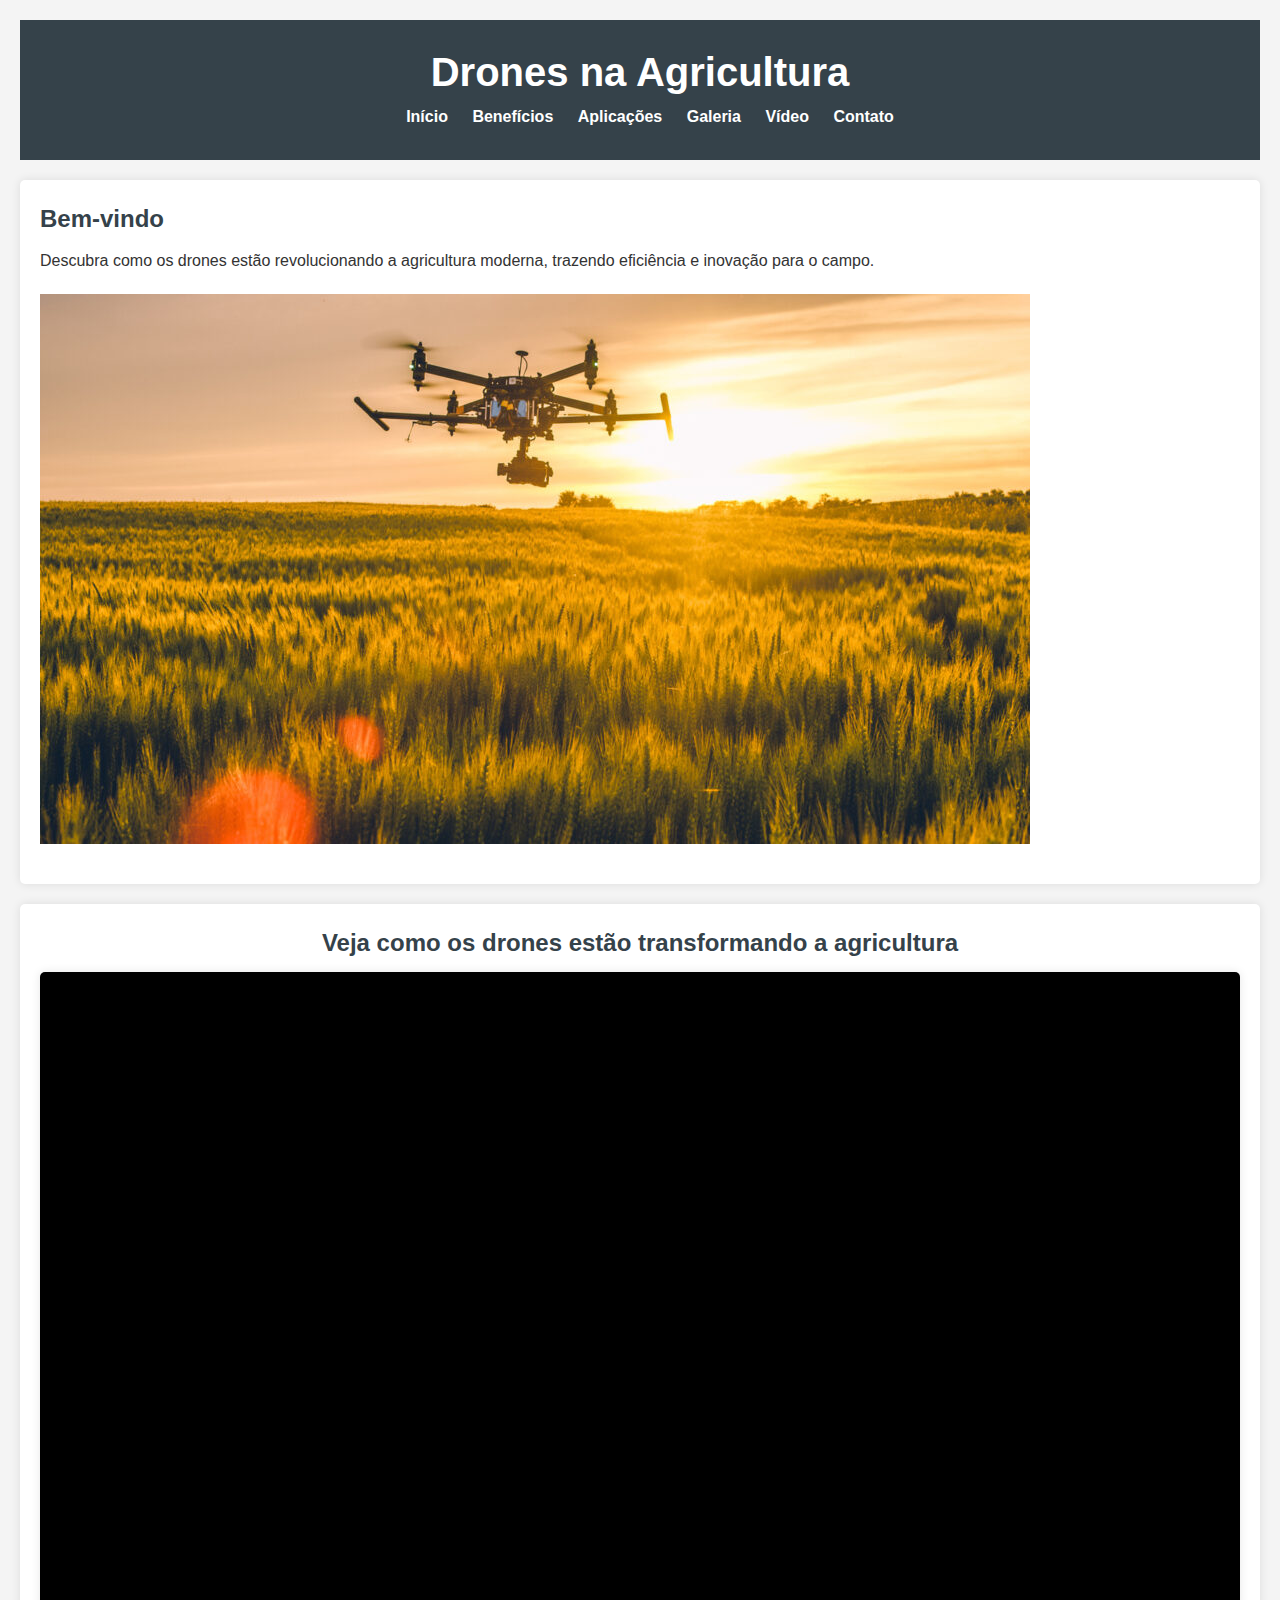
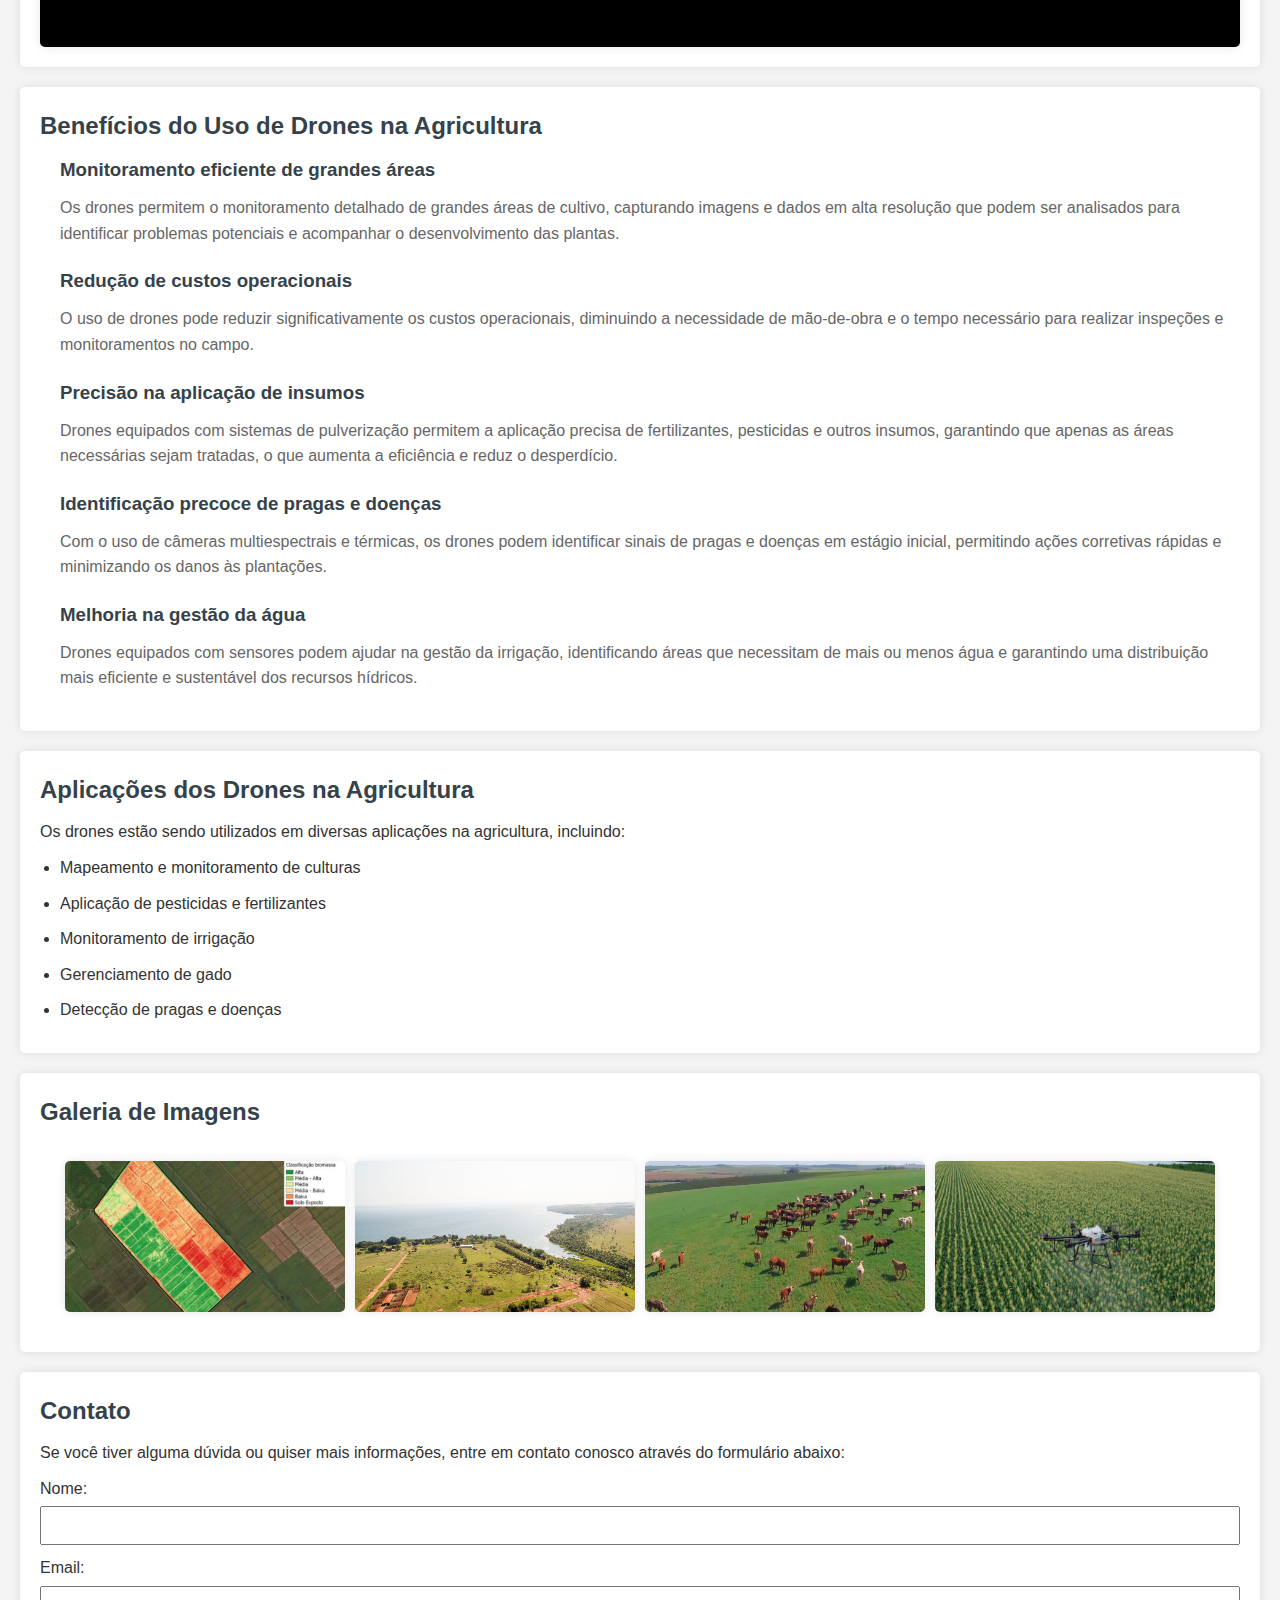
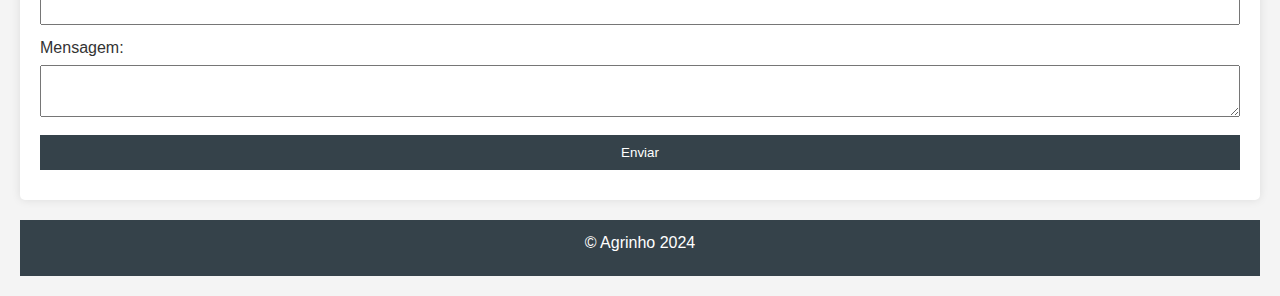
==== Agrinho- Agatha/Agrinho/Home/index.html @ 697ae7cf "Add files via upload" ====
<!DOCTYPE html>
<html lang="pt-BR">
<head>
    <meta charset="UTF-8">
    <meta name="viewport" content="width=device-width, initial-scale=1.0">
    <title>Drones na Agricultura</title>
    <link rel="stylesheet" href="styles.css">
</head>
<body>
    <header>
        <h1>Drones na Agricultura</h1>
        <nav>
            <ul>
                <li><a href="#home">Início</a></li>
                <li><a href="#beneficios">Benefícios</a></li>
                <li><a href="#aplicacoes">Aplicações</a></li>
                <li><a href="#galeria">Galeria</a></li>
                <li><a href="#video-explicativo">Vídeo</a></li>
                <li><a href="#contato">Contato</a></li>
            </ul>
        </nav>
    </header>
    <main>
        <section id="home">
            <h2>Bem-vindo</h2>
            <p>Descubra como os drones estão revolucionando a agricultura moderna, trazendo eficiência e inovação para o campo.</p>
            <img src="drones-na-agricultura.jpg" alt="Drone na Agricultura">
        </section>
        <section id="video-explicativo">
            <h2>Veja como os drones estão transformando a agricultura</h2>
            <div class="video-container">
                <iframe width="560" height="315" src="https://www.youtube.com/embed/dvYqY8XWWVU?si=3HwVaK6uLhfMKFwq" frameborder="0" allow="accelerometer; autoplay; clipboard-write; encrypted-media; gyroscope; picture-in-picture" allowfullscreen></iframe>
            </div>
        </section>
        <section id="beneficios">
            <h2>Benefícios do Uso de Drones na Agricultura</h2>
            <ul>
                <li>
                    <h3>Monitoramento eficiente de grandes áreas</h3>
                    <p>Os drones permitem o monitoramento detalhado de grandes áreas de cultivo, capturando imagens e dados em alta resolução que podem ser analisados para identificar problemas potenciais e acompanhar o desenvolvimento das plantas.</p>
                </li>
                <li>
                    <h3>Redução de custos operacionais</h3>
                    <p>O uso de drones pode reduzir significativamente os custos operacionais, diminuindo a necessidade de mão-de-obra e o tempo necessário para realizar inspeções e monitoramentos no campo.</p>
                </li>
                <li>
                    <h3>Precisão na aplicação de insumos</h3>
                    <p>Drones equipados com sistemas de pulverização permitem a aplicação precisa de fertilizantes, pesticidas e outros insumos, garantindo que apenas as áreas necessárias sejam tratadas, o que aumenta a eficiência e reduz o desperdício.</p>
                </li>
                <li>
                    <h3>Identificação precoce de pragas e doenças</h3>
                    <p>Com o uso de câmeras multiespectrais e térmicas, os drones podem identificar sinais de pragas e doenças em estágio inicial, permitindo ações corretivas rápidas e minimizando os danos às plantações.</p>
                </li>
                <li>
                    <h3>Melhoria na gestão da água</h3>
                    <p>Drones equipados com sensores podem ajudar na gestão da irrigação, identificando áreas que necessitam de mais ou menos água e garantindo uma distribuição mais eficiente e sustentável dos recursos hídricos.</p>
                </li>
            </ul>
        </section>
        <section id="aplicacoes">
            <h2>Aplicações dos Drones na Agricultura</h2>
            <p>Os drones estão sendo utilizados em diversas aplicações na agricultura, incluindo:</p>
            <ul>
                <li>Mapeamento e monitoramento de culturas</li>
                <li>Aplicação de pesticidas e fertilizantes</li>
                <li>Monitoramento de irrigação</li>
                <li>Gerenciamento de gado</li>
                <li>Detecção de pragas e doenças</li>
            </ul>
        </section>
        <section id="galeria">
            <h2>Galeria de Imagens</h2>
            <div class="gallery">
                <img src="droneplanta.jpg" alt="Drone monitorando plantação">
                <img src="agr_06.jpg" alt="Campo de visão do drone">
                <img src="gado.jpg" alt="Monitoramento de gado com drone">
                <img src="voando.jpg" alt="Imagens aéreas de plantações">
            </div>
        </section>
        <section id="contato">
            <h2>Contato</h2>
            <p>Se você tiver alguma dúvida ou quiser mais informações, entre em contato conosco através do formulário abaixo:</p>
            <form action="#">
                <label for="nome">Nome:</label>
                <input type="text" id="nome" name="nome" required>
                <label for="email">Email:</label>
                <input type="email" id="email" name="email" required>
                <label for="mensagem">Mensagem:</label>
                <textarea id="mensagem" name="mensagem" required></textarea>
                <button type="submit">Enviar</button>
            </form>
        </section>
    </main>
    <footer>
        <p>&copy; Agrinho 2024</p>
    </footer>
</body>
</html>
---- Agrinho- Agatha/Agrinho/Home/styles.css ----
/* Reset básico */
* {
    margin: 0;
    padding: 0;
    box-sizing: border-box;
}

body {
    font-family: Arial, sans-serif;
    line-height: 1.6;
    background-color: #f4f4f4;
    color: #333;
    padding: 20px;
}

header {
    background: #35424a;
    color: #fff;
    padding: 20px 0;
    text-align: center;
}

header h1 {
    margin: 0;
    font-size: 2.5em;
}

nav ul {
    list-style: none;
    padding: 0;
}

nav ul li {
    display: inline;
    margin: 0 10px;
}

nav ul li a {
    color: #fff;
    text-decoration: none;
    font-weight: bold;
}

nav ul li a:hover {
    text-decoration: underline;
}

main {
    margin-top: 20px;
}

section {
    margin-bottom: 20px;
    padding: 20px;
    background: #fff;
    border-radius: 5px;
    box-shadow: 0 0 10px rgba(0, 0, 0, 0.1);
}

section img {
    max-width: 100%;
    height: auto;
    display: block;
    margin: 20px 0;
}

h2 {
    margin-bottom: 10px;
    color: #35424a;
}

ul {
    list-style: disc;
    margin-left: 20px;
}

ul li {
    margin-bottom: 10px;
}

ul li h3 {
    color: #35424a;
    margin-bottom: 5px;
}

p, ul, form {
    margin-bottom: 10px;
}

footer {
    background: #35424a;
    color: #fff;
    text-align: center;
    padding: 10px 0;
    margin-top: 20px;
}

form label {
    display: block;
    margin-top: 10px;
}

form input, form textarea, form button {
    width: 100%;
    padding: 10px;
    margin-top: 5px;
}

form button {
    background: #35424a;
    color: #fff;
    border: none;
    cursor: pointer;
    margin-top: 10px;
}

form button:hover {
    background: #45a049;
}

/* Estilos para a galeria */
.gallery {
    display: flex;
    flex-wrap: wrap;
    gap: 10px;
    justify-content: center;
}

.gallery img {
    width: calc(25% - 20px);
    border-radius: 5px;
    box-shadow: 0 0 10px rgba(0, 0, 0, 0.1);
    transition: transform 0.2s;
}

.gallery img:hover {
    transform: scale(1.05);
}

/* Estilos para vídeo */
#video-explicativo {
    text-align: center;
    margin-top: 20px;
}

.video-container {
    position: relative;
    padding-bottom: 56.25%; /* Aspect ratio 16:9 */
    height: 0;
    overflow: hidden;
    max-width: 100%;
    background: #000;
    border-radius: 5px;
    box-shadow: 0 0 10px rgba(0, 0, 0, 0.1);
}

.video-container iframe {
    position: absolute;
    top: 0;
    left: 0;
    width: 100%;
    height: 100%;
}

/* Estilos para a seção de benefícios */
#beneficios ul {
    list-style-type: none;
    padding: 0;
}

#beneficios ul li {
    margin-bottom: 20px;
}

#beneficios ul li h3 {
    color: #35424a;
    margin-bottom: 10px;
}

#beneficios ul li p {
    color: #666;
}
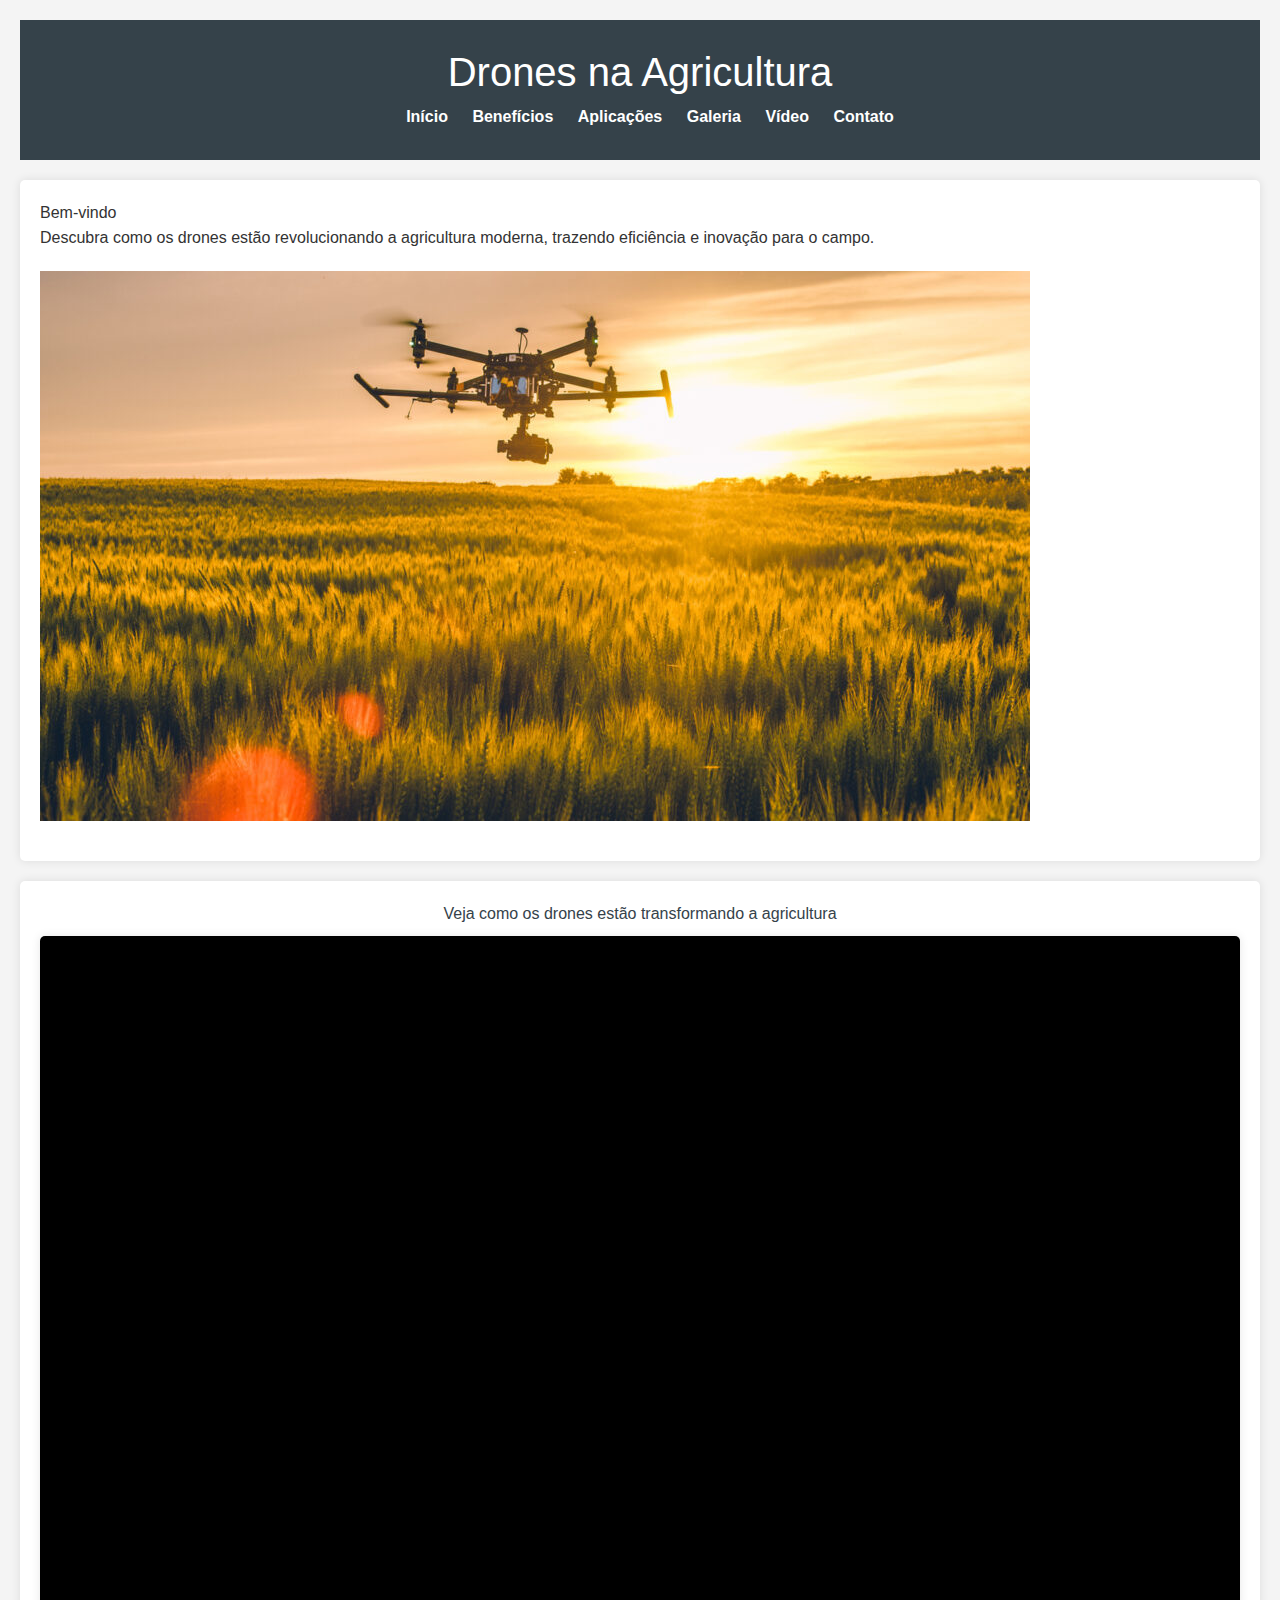
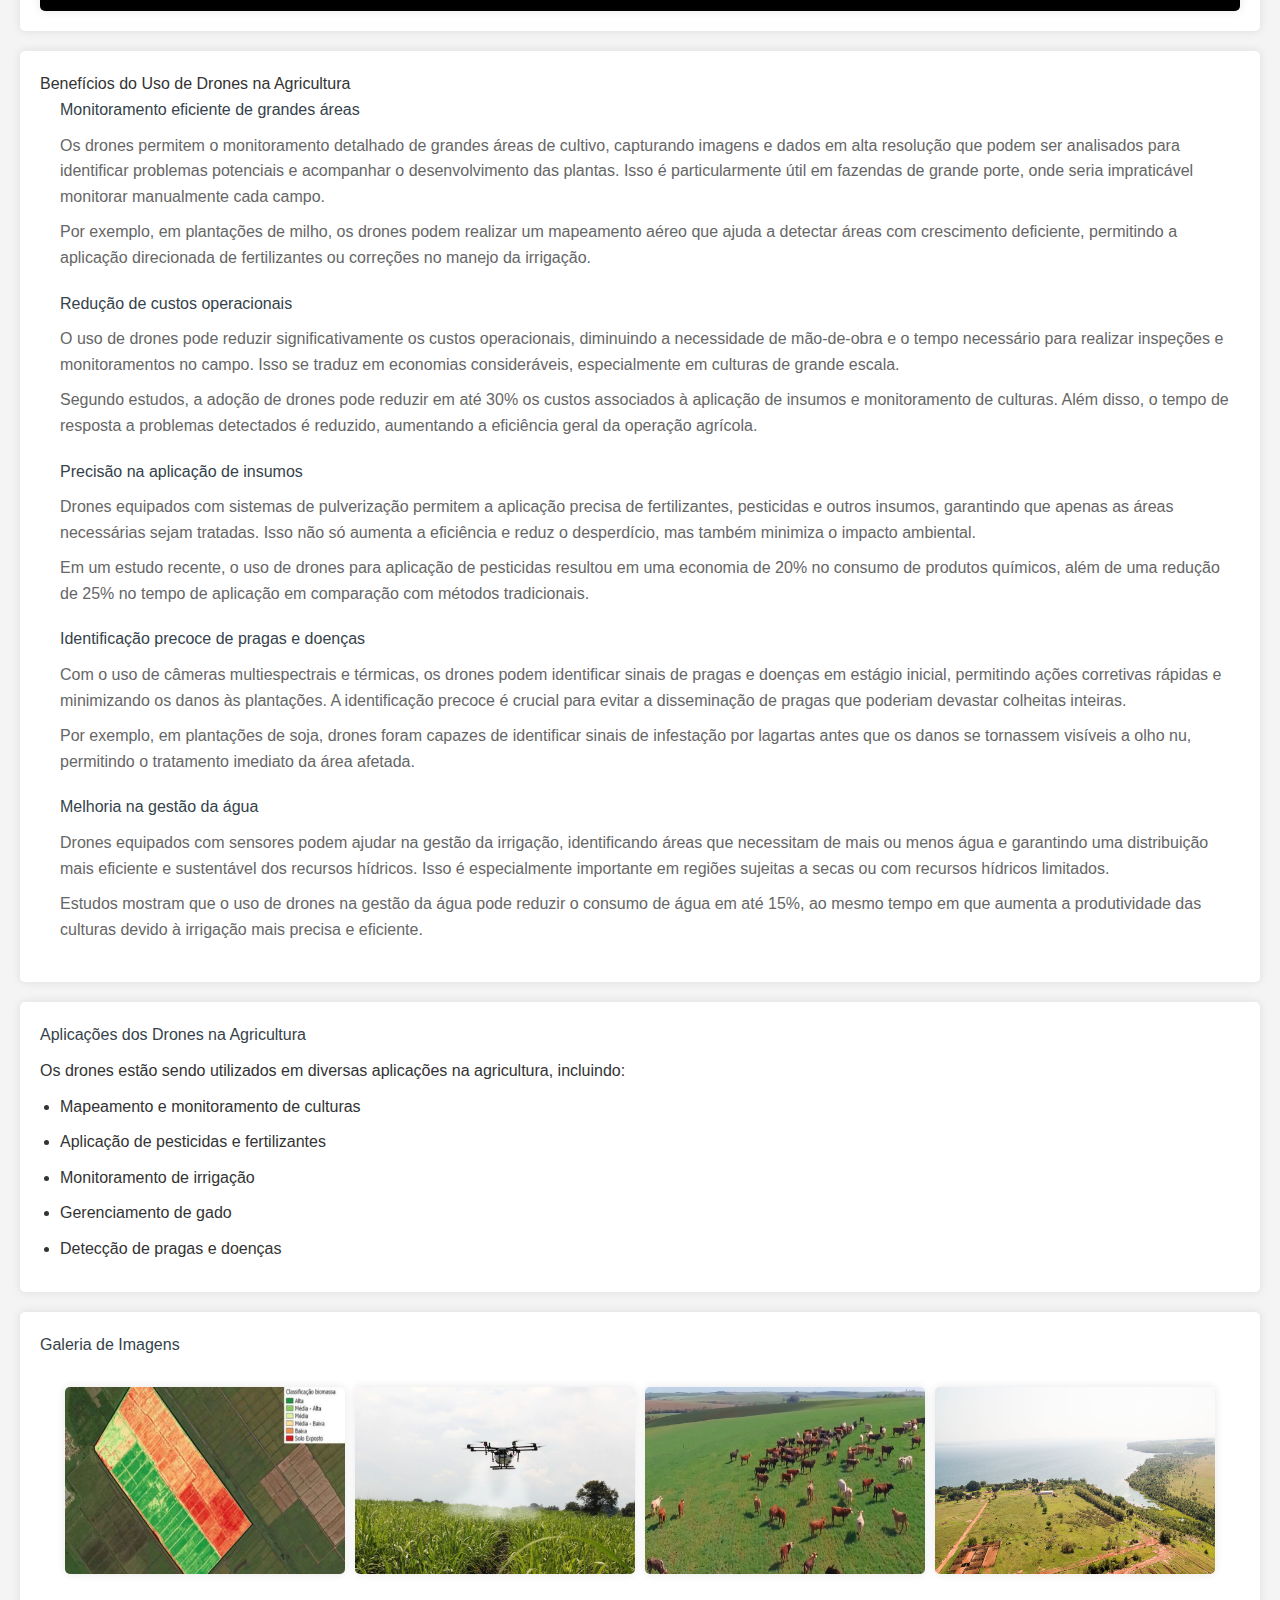
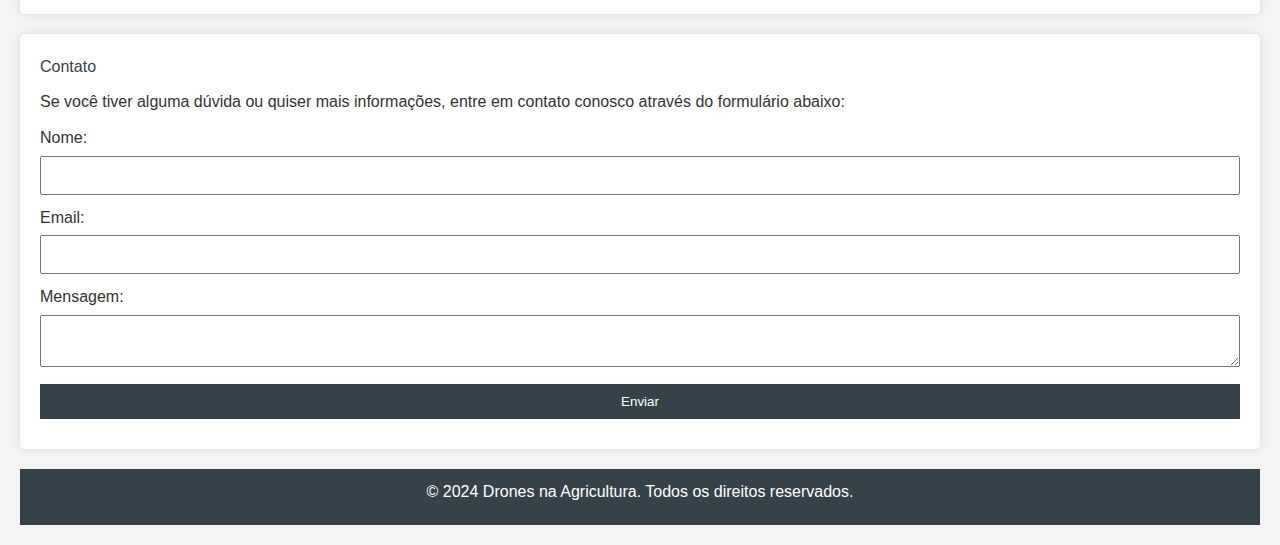
==== commit b824ac28: "Add files via upload" ====
--- a/Agrinho- Agatha/Agrinho/Home/index.html
+++ b/Agrinho- Agatha/Agrinho/Home/index.html
@@ -1,11 +1,15 @@
 <!DOCTYPE html>
 <html lang="pt-BR">
+
 <head>
     <meta charset="UTF-8">
     <meta name="viewport" content="width=device-width, initial-scale=1.0">
     <title>Drones na Agricultura</title>
+
+    <link rel="stylesheet" href="reset.css">
     <link rel="stylesheet" href="styles.css">
 </head>
+
 <body>
     <header>
         <h1>Drones na Agricultura</h1>
@@ -22,41 +26,74 @@
     </header>
     <main>
         <section id="home">
-            <h2>Bem-vindo</h2>
-            <p>Descubra como os drones estão revolucionando a agricultura moderna, trazendo eficiência e inovação para o campo.</p>
+            <h1>Bem-vindo</h1>
+            <p>Descubra como os drones estão revolucionando a agricultura moderna, trazendo eficiência e inovação para o
+                campo.</p>
             <img src="drones-na-agricultura.jpg" alt="Drone na Agricultura">
         </section>
         <section id="video-explicativo">
             <h2>Veja como os drones estão transformando a agricultura</h2>
             <div class="video-container">
-                <iframe width="560" height="315" src="https://www.youtube.com/embed/dvYqY8XWWVU?si=3HwVaK6uLhfMKFwq" frameborder="0" allow="accelerometer; autoplay; clipboard-write; encrypted-media; gyroscope; picture-in-picture" allowfullscreen></iframe>
+                <iframe width="560" height="315" src="https://www.youtube.com/embed/dvYqY8XWWVU?si=3HwVaK6uLhfMKFwq"
+                    frameborder="0"
+                    allow="accelerometer; autoplay; clipboard-write; encrypted-media; gyroscope; picture-in-picture"
+                    allowfullscreen></iframe>
             </div>
         </section>
         <section id="beneficios">
-            <h2>Benefícios do Uso de Drones na Agricultura</h2>
+            <h1>Benefícios do Uso de Drones na Agricultura</h1>
             <ul>
                 <li>
-                    <h3>Monitoramento eficiente de grandes áreas</h3>
-                    <p>Os drones permitem o monitoramento detalhado de grandes áreas de cultivo, capturando imagens e dados em alta resolução que podem ser analisados para identificar problemas potenciais e acompanhar o desenvolvimento das plantas.</p>
+                    <h2>Monitoramento eficiente de grandes áreas</h2>
+                    <p>Os drones permitem o monitoramento detalhado de grandes áreas de cultivo, capturando imagens e
+                        dados em alta resolução que podem ser analisados para identificar problemas potenciais e
+                        acompanhar o desenvolvimento das plantas. Isso é particularmente útil em fazendas de grande
+                        porte, onde seria impraticável monitorar manualmente cada campo.</p>
+                    <p>Por exemplo, em plantações de milho, os drones podem realizar um mapeamento aéreo que ajuda a
+                        detectar áreas com crescimento deficiente, permitindo a aplicação direcionada de fertilizantes
+                        ou correções no manejo da irrigação.</p>
                 </li>
                 <li>
-                    <h3>Redução de custos operacionais</h3>
-                    <p>O uso de drones pode reduzir significativamente os custos operacionais, diminuindo a necessidade de mão-de-obra e o tempo necessário para realizar inspeções e monitoramentos no campo.</p>
+                    <h2>Redução de custos operacionais</h2>
+                    <p>O uso de drones pode reduzir significativamente os custos operacionais, diminuindo a necessidade
+                        de mão-de-obra e o tempo necessário para realizar inspeções e monitoramentos no campo. Isso se
+                        traduz em economias consideráveis, especialmente em culturas de grande escala.</p>
+                    <p>Segundo estudos, a adoção de drones pode reduzir em até 30% os custos associados à aplicação de
+                        insumos e monitoramento de culturas. Além disso, o tempo de resposta a problemas detectados é
+                        reduzido, aumentando a eficiência geral da operação agrícola.</p>
                 </li>
                 <li>
-                    <h3>Precisão na aplicação de insumos</h3>
-                    <p>Drones equipados com sistemas de pulverização permitem a aplicação precisa de fertilizantes, pesticidas e outros insumos, garantindo que apenas as áreas necessárias sejam tratadas, o que aumenta a eficiência e reduz o desperdício.</p>
+                    <h2>Precisão na aplicação de insumos</h2>
+                    <p>Drones equipados com sistemas de pulverização permitem a aplicação precisa de fertilizantes,
+                        pesticidas e outros insumos, garantindo que apenas as áreas necessárias sejam tratadas. Isso não
+                        só aumenta a eficiência e reduz o desperdício, mas também minimiza o impacto ambiental.</p>
+                    <p>Em um estudo recente, o uso de drones para aplicação de pesticidas resultou em uma economia de
+                        20% no consumo de produtos químicos, além de uma redução de 25% no tempo de aplicação em
+                        comparação com métodos tradicionais.</p>
                 </li>
                 <li>
-                    <h3>Identificação precoce de pragas e doenças</h3>
-                    <p>Com o uso de câmeras multiespectrais e térmicas, os drones podem identificar sinais de pragas e doenças em estágio inicial, permitindo ações corretivas rápidas e minimizando os danos às plantações.</p>
+                    <h2>Identificação precoce de pragas e doenças</h2>
+                    <p>Com o uso de câmeras multiespectrais e térmicas, os drones podem identificar sinais de pragas e
+                        doenças em estágio inicial, permitindo ações corretivas rápidas e minimizando os danos às
+                        plantações. A identificação precoce é crucial para evitar a disseminação de pragas que poderiam
+                        devastar colheitas inteiras.</p>
+                    <p>Por exemplo, em plantações de soja, drones foram capazes de identificar sinais de infestação por
+                        lagartas antes que os danos se tornassem visíveis a olho nu, permitindo o tratamento imediato da
+                        área afetada.</p>
                 </li>
                 <li>
-                    <h3>Melhoria na gestão da água</h3>
-                    <p>Drones equipados com sensores podem ajudar na gestão da irrigação, identificando áreas que necessitam de mais ou menos água e garantindo uma distribuição mais eficiente e sustentável dos recursos hídricos.</p>
+                    <h2>Melhoria na gestão da água</h2>
+                    <p>Drones equipados com sensores podem ajudar na gestão da irrigação, identificando áreas que
+                        necessitam de mais ou menos água e garantindo uma distribuição mais eficiente e sustentável dos
+                        recursos hídricos. Isso é especialmente importante em regiões sujeitas a secas ou com recursos
+                        hídricos limitados.</p>
+                    <p>Estudos mostram que o uso de drones na gestão da água pode reduzir o consumo de água em até 15%,
+                        ao mesmo tempo em que aumenta a produtividade das culturas devido à irrigação mais precisa e
+                        eficiente.</p>
                 </li>
             </ul>
         </section>
+
         <section id="aplicacoes">
             <h2>Aplicações dos Drones na Agricultura</h2>
             <p>Os drones estão sendo utilizados em diversas aplicações na agricultura, incluindo:</p>
@@ -72,14 +109,15 @@
             <h2>Galeria de Imagens</h2>
             <div class="gallery">
                 <img src="droneplanta.jpg" alt="Drone monitorando plantação">
-                <img src="agr_06.jpg" alt="Campo de visão do drone">
+                <img src="insumo.jpg" alt="Aplicação de insumos com drone">
                 <img src="gado.jpg" alt="Monitoramento de gado com drone">
-                <img src="voando.jpg" alt="Imagens aéreas de plantações">
+                <img src="agr_06.jpg" alt="Imagens aéreas de plantações">
             </div>
         </section>
         <section id="contato">
             <h2>Contato</h2>
-            <p>Se você tiver alguma dúvida ou quiser mais informações, entre em contato conosco através do formulário abaixo:</p>
+            <p>Se você tiver alguma dúvida ou quiser mais informações, entre em contato conosco através do formulário
+                abaixo:</p>
             <form action="#">
                 <label for="nome">Nome:</label>
                 <input type="text" id="nome" name="nome" required>
@@ -92,7 +130,10 @@
         </section>
     </main>
     <footer>
-        <p>&copy; Agrinho 2024</p>
+        <p>&copy; 2024 Drones na Agricultura. Todos os direitos reservados.</p>
     </footer>
+    <button id="backToTop" title="Voltar ao topo">↑</button>
+    <script src="script.js"></script>
 </body>
-</html>
+
+</html>--- a/Agrinho- Agatha/Agrinho/Home/styles.css
+++ b/Agrinho- Agatha/Agrinho/Home/styles.css
@@ -180,3 +180,22 @@
 #beneficios ul li p {
     color: #666;
 }
+
+#backToTop {
+    position: fixed;
+    bottom: 20px;
+    right: 20px;
+    background-color: #bbbab9;
+    color: #ffffff;
+    border: none;
+    padding: 30px;
+    border-radius: 60px;
+    cursor: pointer;
+    display: none; 
+    font-size: 24px;
+    z-index: 1000; 
+}
+
+#backToTop:hover {
+    background-color: #030303;
+}